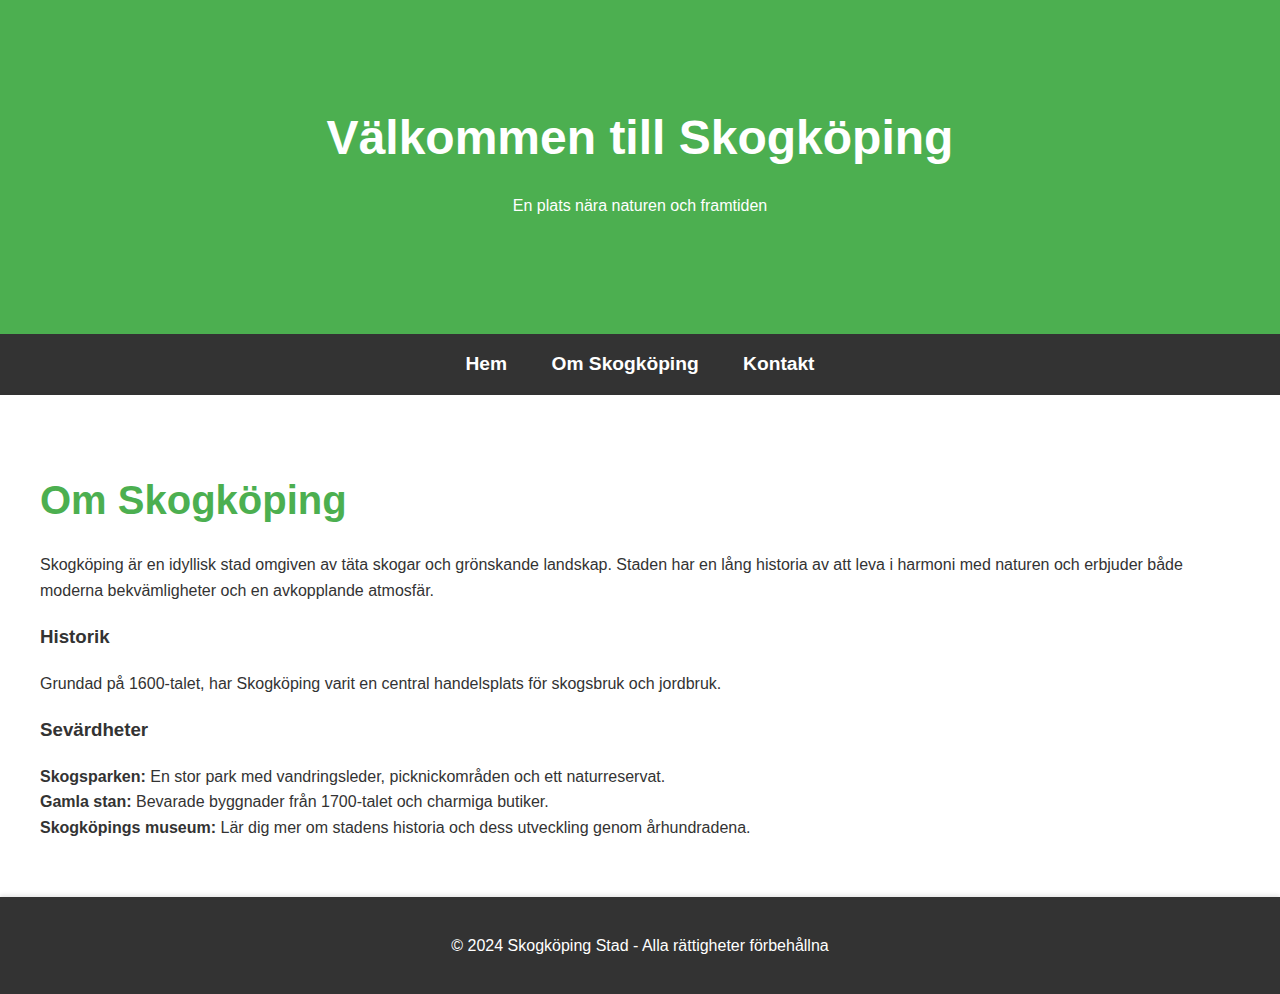
==== index.html @ c44995ed "Laddar upp webbsidans filer" ====
<!DOCTYPE html>
<html lang="sv">
<head>
    <meta charset="UTF-8">
    <meta name="viewport" content="width=device-width, initial-scale=1.0">
    <title>Skogköping - En plats nära naturen</title>
    <link rel="stylesheet" href="style.css">
</head>
<body>
    <header>
        <h1>Välkommen till Skogköping</h1>
        <p>En plats nära naturen och framtiden</p>
    </header>

    <nav>
        <a href="#">Hem</a>
        <a href="#">Om Skogköping</a>
        <a href="#">Kontakt</a>
    </nav>

    <section>
        <h2>Om Skogköping</h2>
        <p>Skogköping är en idyllisk stad omgiven av täta skogar och grönskande landskap. Staden har en lång historia av att leva i harmoni med naturen och erbjuder både moderna bekvämligheter och en avkopplande atmosfär.</p>

        <h3>Historik</h3>
        <p>Grundad på 1600-talet, har Skogköping varit en central handelsplats för skogsbruk och jordbruk.</p>

        <h3>Sevärdheter</h3>
        <ul>
            <li><strong>Skogsparken:</strong> En stor park med vandringsleder, picknickområden och ett naturreservat.</li>
            <li><strong>Gamla stan:</strong> Bevarade byggnader från 1700-talet och charmiga butiker.</li>
            <li><strong>Skogköpings museum:</strong> Lär dig mer om stadens historia och dess utveckling genom århundradena.</li>
        </ul>
    </section>

    <footer>
        <p>© 2024 Skogköping Stad - Alla rättigheter förbehållna</p>
    </footer>
</body>
</html>
---- style.css ----
body {
    font-family: Arial, sans-serif;
    background-color: #f4f4f4;
    margin: 0;
    padding: 0;
    color: #333;
    line-height: 1.6;
}

header {
    background-color: #4CAF50;
    color: white;
    text-align: center;
    padding: 100px 0;
    box-shadow: 0 4px 8px rgba(0, 0, 0, 0.2);
}

header h1 {
    font-size: 3em;
    margin: 0;
}

nav {
    background-color: #333;
    padding: 15px 0;
    text-align: center;
}

nav a {
    color: white;
    margin: 0 20px;
    text-decoration: none;
    font-weight: bold;
    font-size: 1.2em;
}

nav a:hover {
    color: #4CAF50;
}

section {
    padding: 40px;
    background-color: white;
    max-width: 1200px;
    margin: 0 auto;
    box-shadow: 0 4px 8px rgba(0, 0, 0, 0.1);
}

section h2 {
    color: #4CAF50;
    font-size: 2.5em;
    margin-bottom: 20px;
}

section ul {
    list-style-type: none;
    padding: 0;
}

footer {
    background-color: #333;
    color: white;
    text-align: center;
    padding: 20px 0;
    position: relative;
    bottom: 0;
    width: 100%;
    box-shadow: 0 -2px 4px rgba(0, 0, 0, 0.1);
}
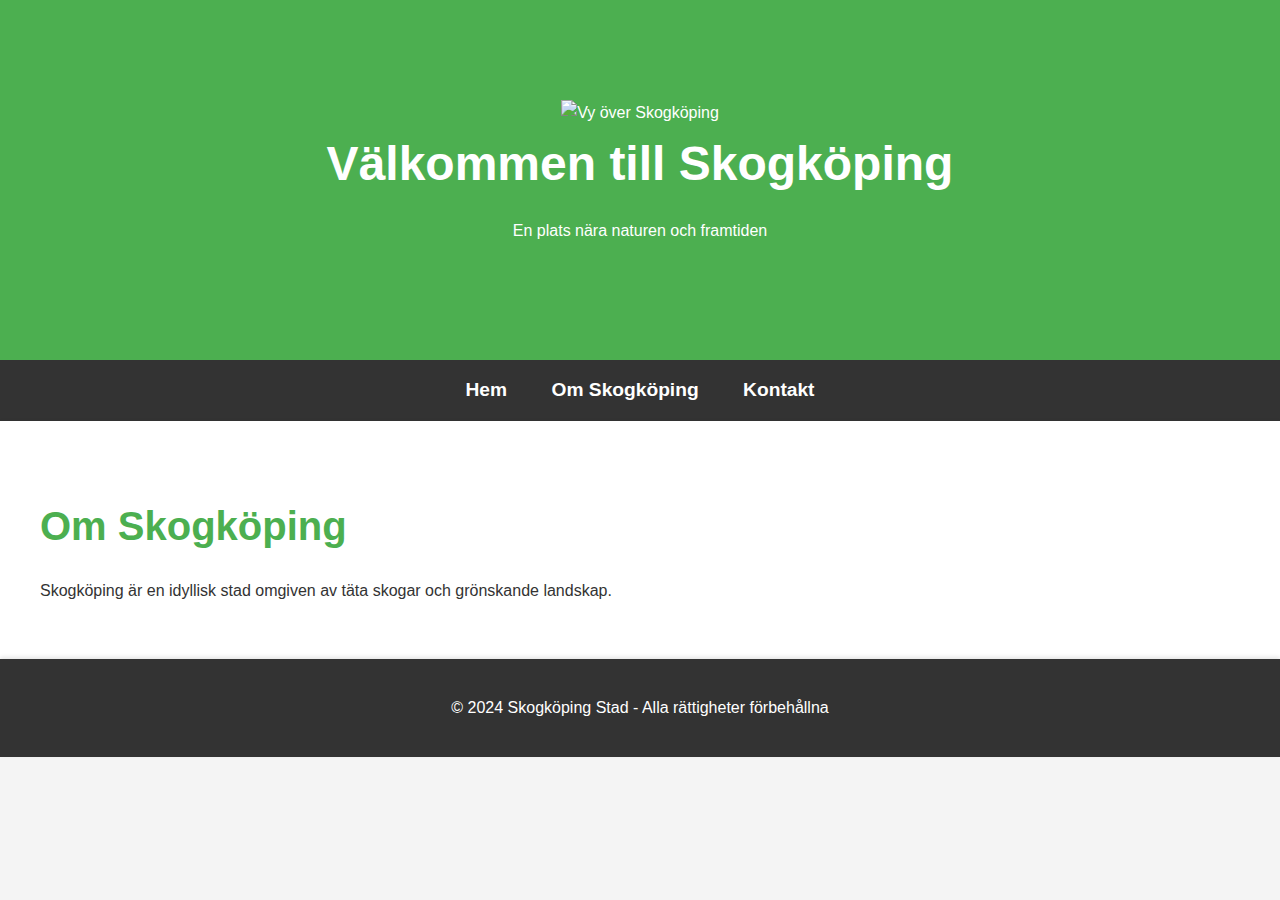
==== commit 4c2b21ef: "Add files via upload" ====
--- a/index.html
+++ b/index.html
@@ -8,6 +8,7 @@
 </head>
 <body>
     <header>
+        <img src="skogkoping.png" alt="Vy över Skogköping" style="width:100%; height:auto;">
         <h1>Välkommen till Skogköping</h1>
         <p>En plats nära naturen och framtiden</p>
     </header>
@@ -20,17 +21,7 @@
 
     <section>
         <h2>Om Skogköping</h2>
-        <p>Skogköping är en idyllisk stad omgiven av täta skogar och grönskande landskap. Staden har en lång historia av att leva i harmoni med naturen och erbjuder både moderna bekvämligheter och en avkopplande atmosfär.</p>
-
-        <h3>Historik</h3>
-        <p>Grundad på 1600-talet, har Skogköping varit en central handelsplats för skogsbruk och jordbruk.</p>
-
-        <h3>Sevärdheter</h3>
-        <ul>
-            <li><strong>Skogsparken:</strong> En stor park med vandringsleder, picknickområden och ett naturreservat.</li>
-            <li><strong>Gamla stan:</strong> Bevarade byggnader från 1700-talet och charmiga butiker.</li>
-            <li><strong>Skogköpings museum:</strong> Lär dig mer om stadens historia och dess utveckling genom århundradena.</li>
-        </ul>
+        <p>Skogköping är en idyllisk stad omgiven av täta skogar och grönskande landskap.</p>
     </section>
 
     <footer>
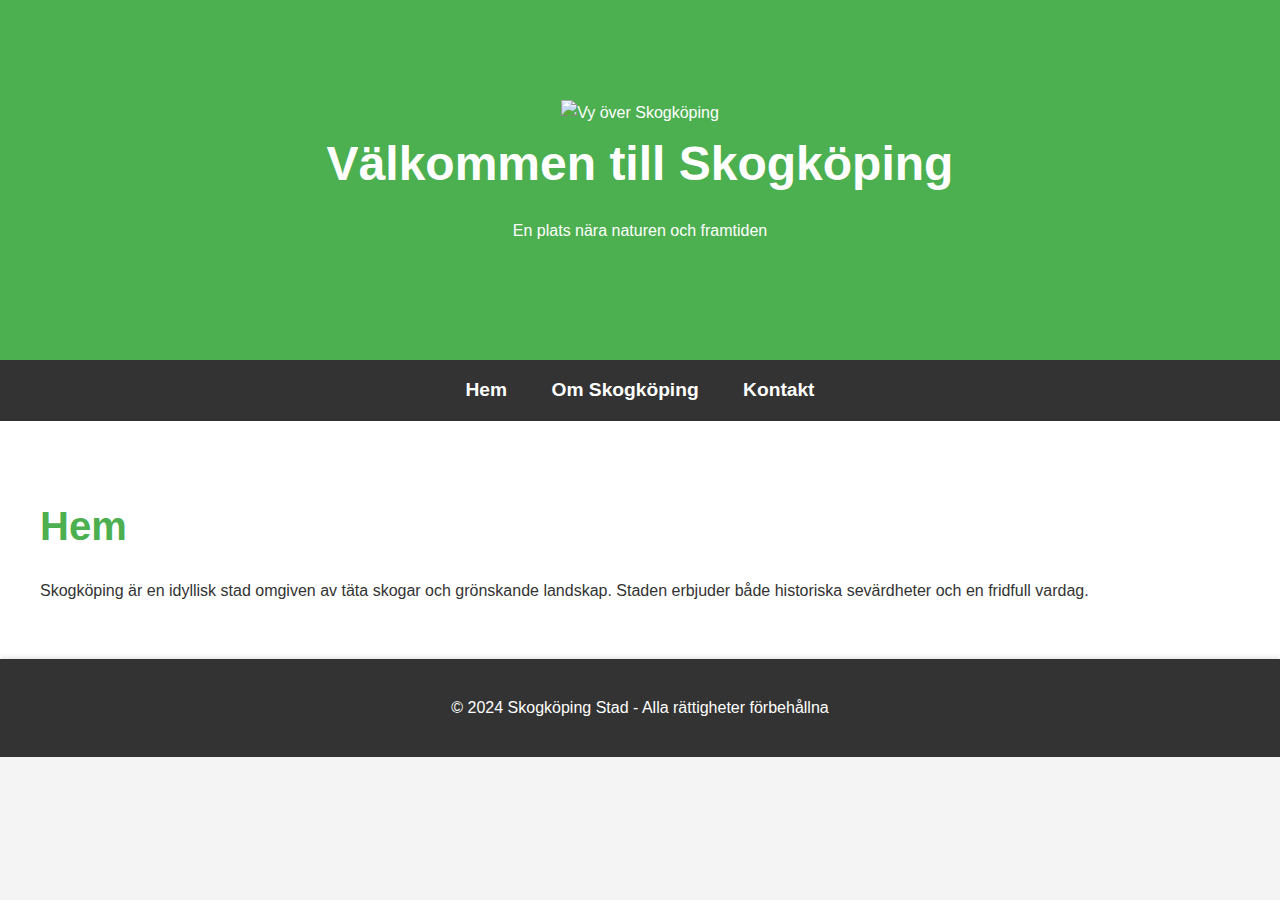
==== commit 4678f479: "Add files via upload" ====
--- a/index.html
+++ b/index.html
@@ -3,25 +3,25 @@
 <head>
     <meta charset="UTF-8">
     <meta name="viewport" content="width=device-width, initial-scale=1.0">
-    <title>Skogköping - En plats nära naturen</title>
+    <title>Skogköping - Hem</title>
     <link rel="stylesheet" href="style.css">
 </head>
 <body>
     <header>
-        <img src="skogkoping.png" alt="Vy över Skogköping" style="width:100%; height:auto;">
+        <img src="skogkoping.jpg" alt="Vy över Skogköping" style="width:100%; height:auto;">
         <h1>Välkommen till Skogköping</h1>
         <p>En plats nära naturen och framtiden</p>
     </header>
 
     <nav>
-        <a href="#">Hem</a>
-        <a href="#">Om Skogköping</a>
-        <a href="#">Kontakt</a>
+        <a href="index.html">Hem</a>
+        <a href="om.html">Om Skogköping</a>
+        <a href="kontakt.html">Kontakt</a>
     </nav>
 
     <section>
-        <h2>Om Skogköping</h2>
-        <p>Skogköping är en idyllisk stad omgiven av täta skogar och grönskande landskap.</p>
+        <h2>Hem</h2>
+        <p>Skogköping är en idyllisk stad omgiven av täta skogar och grönskande landskap. Staden erbjuder både historiska sevärdheter och en fridfull vardag.</p>
     </section>
 
     <footer>
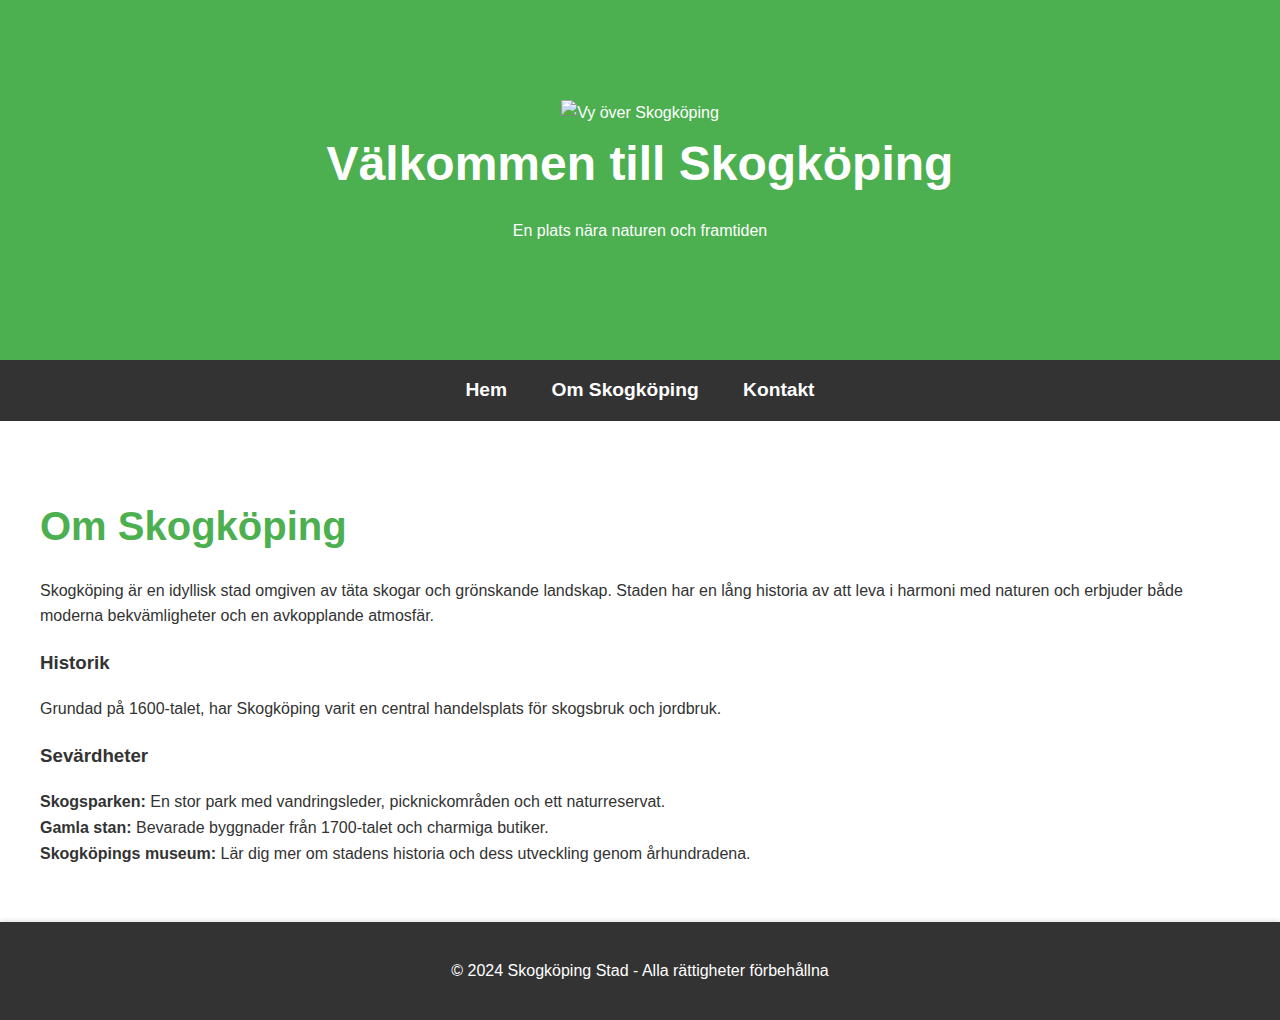
==== commit 59f2587c: "Add files via upload" ====
--- a/index.html
+++ b/index.html
@@ -3,7 +3,7 @@
 <head>
     <meta charset="UTF-8">
     <meta name="viewport" content="width=device-width, initial-scale=1.0">
-    <title>Skogköping - Hem</title>
+    <title>Skogköping - En plats nära naturen</title>
     <link rel="stylesheet" href="style.css">
 </head>
 <body>
@@ -14,14 +14,24 @@
     </header>
 
     <nav>
-        <a href="index.html">Hem</a>
-        <a href="om.html">Om Skogköping</a>
-        <a href="kontakt.html">Kontakt</a>
+        <a href="#">Hem</a>
+        <a href="#">Om Skogköping</a>
+        <a href="#">Kontakt</a>
     </nav>
 
     <section>
-        <h2>Hem</h2>
-        <p>Skogköping är en idyllisk stad omgiven av täta skogar och grönskande landskap. Staden erbjuder både historiska sevärdheter och en fridfull vardag.</p>
+        <h2>Om Skogköping</h2>
+        <p>Skogköping är en idyllisk stad omgiven av täta skogar och grönskande landskap. Staden har en lång historia av att leva i harmoni med naturen och erbjuder både moderna bekvämligheter och en avkopplande atmosfär.</p>
+
+        <h3>Historik</h3>
+        <p>Grundad på 1600-talet, har Skogköping varit en central handelsplats för skogsbruk och jordbruk.</p>
+
+        <h3>Sevärdheter</h3>
+        <ul>
+            <li><strong>Skogsparken:</strong> En stor park med vandringsleder, picknickområden och ett naturreservat.</li>
+            <li><strong>Gamla stan:</strong> Bevarade byggnader från 1700-talet och charmiga butiker.</li>
+            <li><strong>Skogköpings museum:</strong> Lär dig mer om stadens historia och dess utveckling genom århundradena.</li>
+        </ul>
     </section>
 
     <footer>
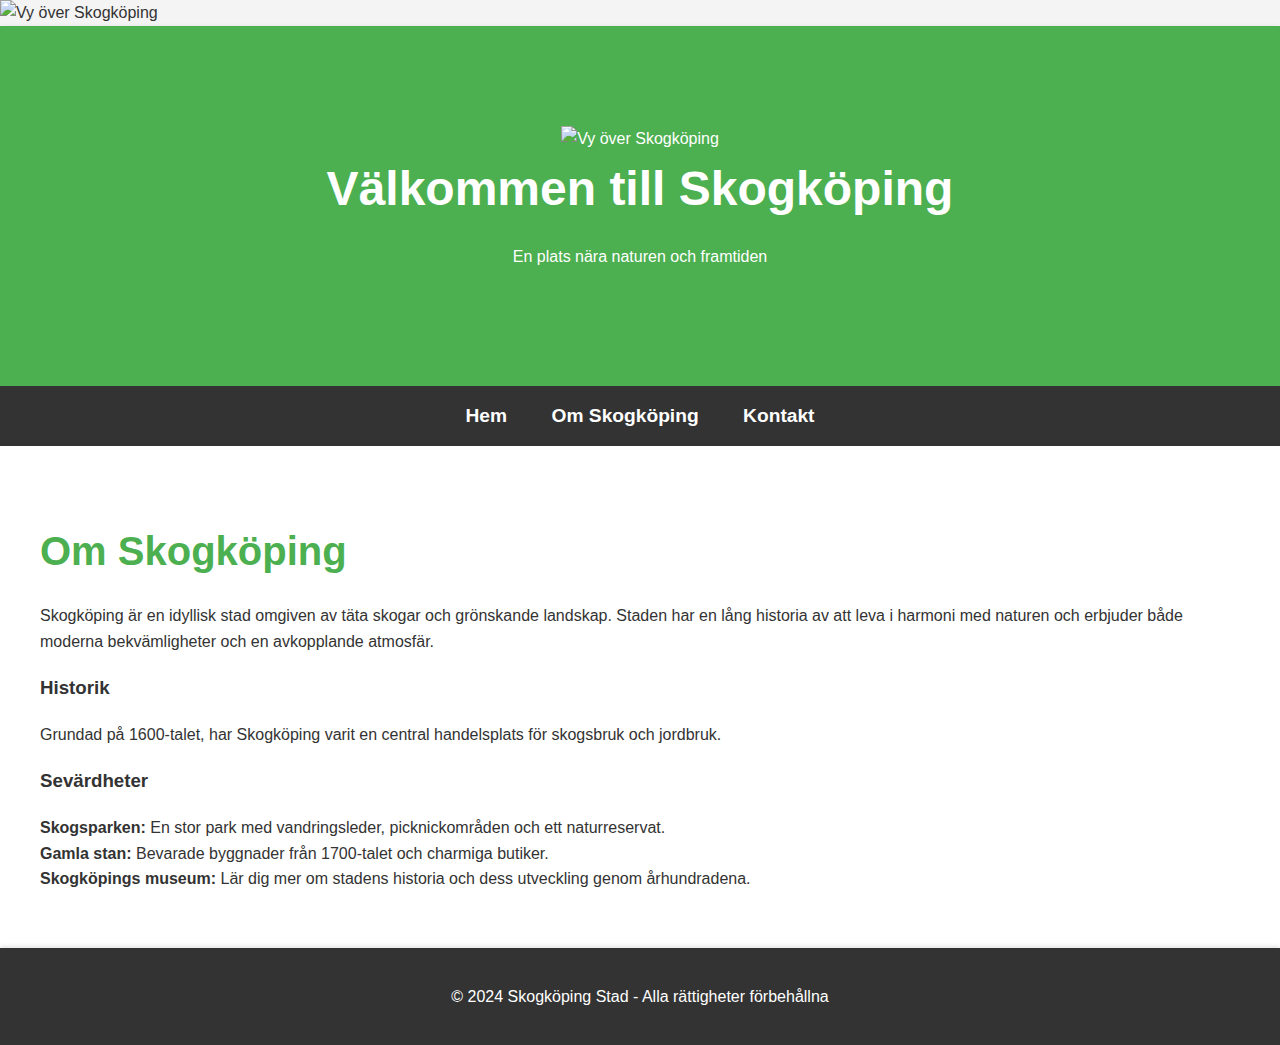
==== commit 4a2651ec: "Update index.html" ====
--- a/index.html
+++ b/index.html
@@ -3,6 +3,7 @@
 <head>
     <meta charset="UTF-8">
     <meta name="viewport" content="width=device-width, initial-scale=1.0">
+            <img src="skogkoping.jpg" alt="Vy över Skogköping" style:auto; height:auto;">
     <title>Skogköping - En plats nära naturen</title>
     <link rel="stylesheet" href="style.css">
 </head>
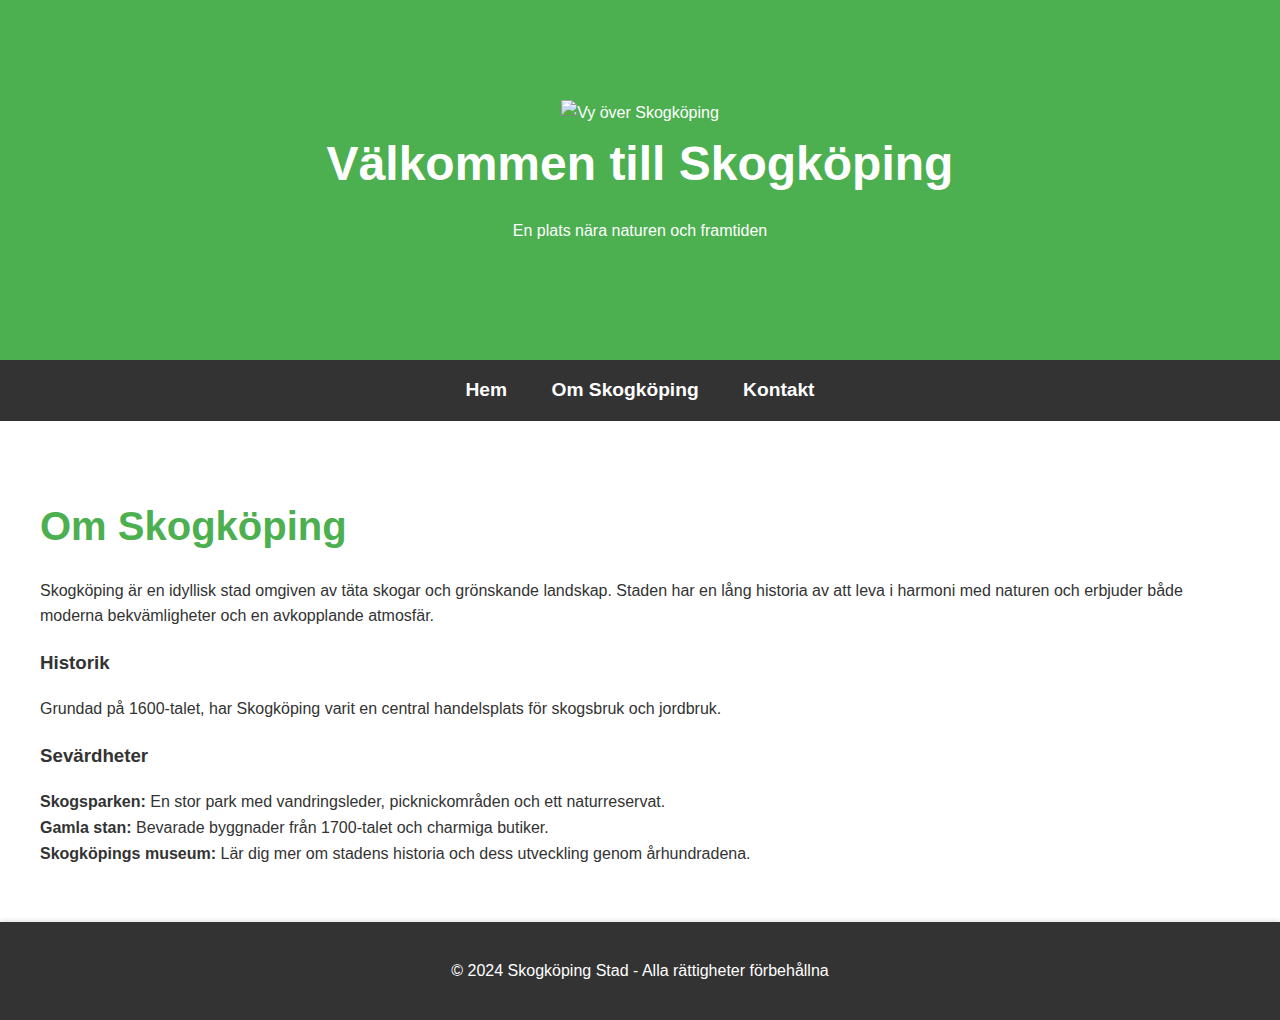
==== commit edfdab51: "Update index.html" ====
--- a/index.html
+++ b/index.html
@@ -3,21 +3,20 @@
 <head>
     <meta charset="UTF-8">
     <meta name="viewport" content="width=device-width, initial-scale=1.0">
-            <img src="skogkoping.jpg" alt="Vy över Skogköping" style:auto; height:auto;">
     <title>Skogköping - En plats nära naturen</title>
     <link rel="stylesheet" href="style.css">
 </head>
 <body>
     <header>
-        <img src="skogkoping.jpg" alt="Vy över Skogköping" style="width:100%; height:auto;">
+        <img src="skogkoping.png" alt="Vy över Skogköping" style="width:100%; height:auto;">
         <h1>Välkommen till Skogköping</h1>
         <p>En plats nära naturen och framtiden</p>
     </header>
 
     <nav>
-        <a href="#">Hem</a>
-        <a href="#">Om Skogköping</a>
-        <a href="#">Kontakt</a>
+        <a href="index.html">Hem</a>
+        <a href="om.html">Om Skogköping</a>
+        <a href="kontakt.html">Kontakt</a>
     </nav>
 
     <section>
